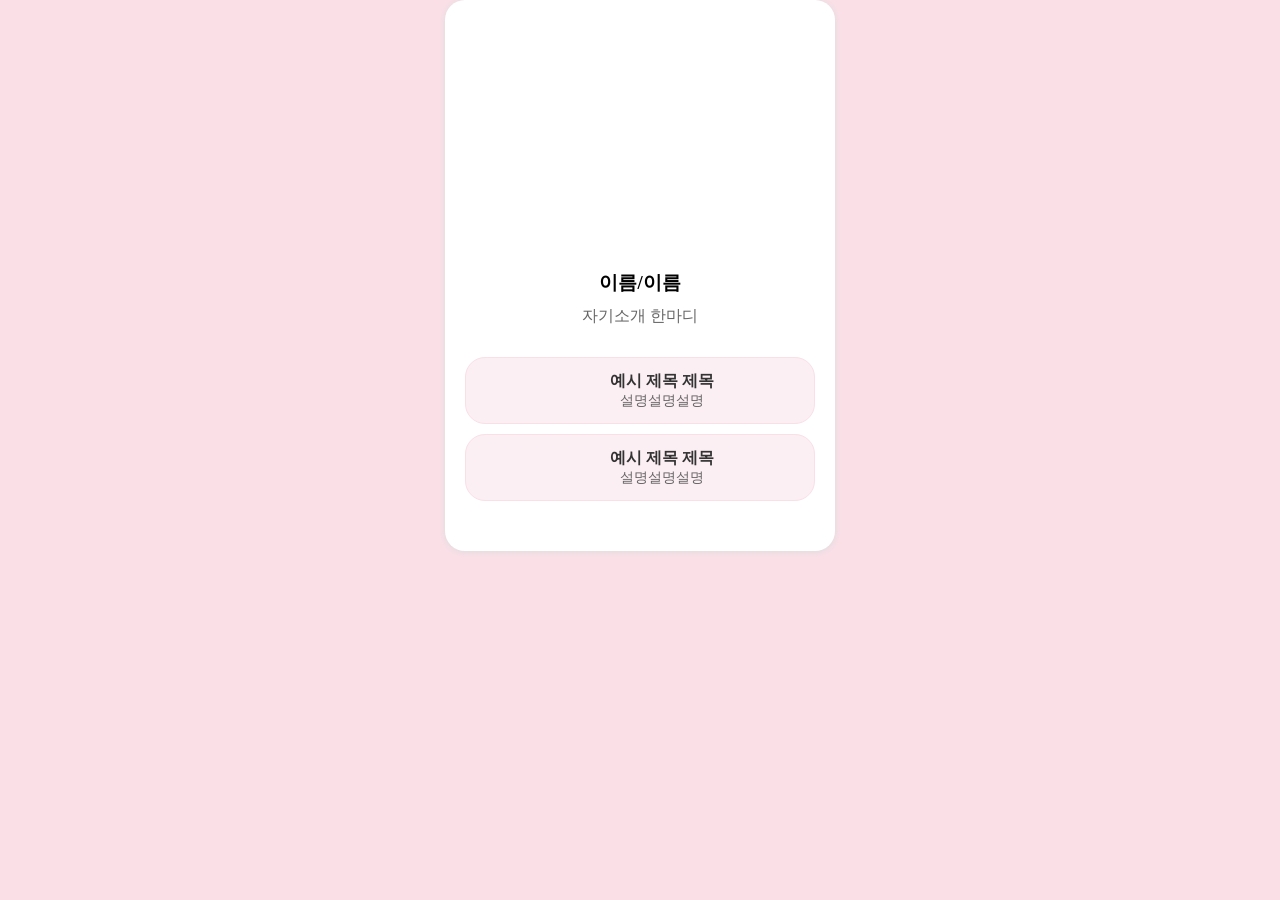
==== index.html @ 0b44631b "프로젝트 생성 메인 작업" ====
<!doctype html>
<html lang="en">
    <head>
        <meta charset="UTF-8" />
        <meta name="viewport" content="width=device-width, initial-scale=1.0" />
        <title>카드</title>
        <link
            rel="stylesheet"
            href="https://cdnjs.cloudflare.com/ajax/libs/font-awesome/7.0.1/css/all.min.css"
            integrity="sha512-2SwdPD6INVrV/lHTZbO2nodKhrnDdJK9/kg2XD1r9uGqPo1cUbujc+IYdlYdEErWNu69gVcYgdxlmVmzTWnetw=="
            crossorigin="anonymous"
            referrerpolicy="no-referrer"
        />
        <link rel="stylesheet" href="css/main.css" />
    </head>
    <body bgcolor="#fadfe7">
        <!-- 전체레이아웃 -->
        <section>
            <!-- 상단메뉴 -->
            <nav>
                <a href="#"><i class="fa-solid fa-cookie-bite"></i></a>
                <a href="#"><i class="fa-solid fa-cat"></i></a>
            </nav>
            <!-- 프로필칸 -->
            <div class="profile">
                <div class="pf-img">
                    <img
                        src="https://wallpapers.com/images/hd/light-pink-aesthetic-pictures-nsy5ixni1ydacsto.jpg"
                        alt=""
                    />
                </div>
                <h3>이름/이름</h3>
                <p>자기소개 한마디</p>
            </div>
            <!-- 링크 -->
            <ul class="link">
                <li>
                    <div class="li-img"><i class="fa-solid fa-store"></i></div>
                    <div class="li-subtxt">
                        <span>예시 제목 제목</span>
                        <p>설명설명설명</p>
                    </div>
                </li>
                <li>
                    <div class="li-img"><i class="fa-brands fa-tumblr"></i></div>
                    <div class="li-subtxt">
                        <span>예시 제목 제목</span>
                        <p>설명설명설명</p>
                    </div>
                </li>
            </ul>
            <!-- 다른 페이지 -->
            <nav class="others">
                <ul class="others_list">
                    <li class="on"><a href="index.html"><i class="fa-solid fa-paw" ></i></a></li>
                    <li><a href="page2.html"><i class="fa-solid fa-paw"></i></a></li>
                    <li><a href="#"><i class="fa-solid fa-paw"></i></a></li>
                    <li><a href="#"><i class="fa-solid fa-paw"></i></a></li>
                </ul>
            </nav>
        </section>
    </body>
</html>
---- css/main.css ----
* {
    margin: 0;
    padding: 0;
    box-sizing: border-box;
}
ul,
li {
    list-style: none;
}
a {
    text-decoration: none;
    color: #333;
}

section {
    width: 390px;
    margin: auto;
    border-radius: 20px;
    padding: 20px;
    background-color: #fff;
    box-shadow: 0px 1px 6px #ddd;
}

/* 상단메뉴 */
nav {
    display: flex;
    justify-content: space-between;
}
nav a i {
    color: pink;
}

/* 프로필칸 */
.profile {
    display: flex;
    flex-direction: column;
    align-items: center;
    text-align: center;
    gap: 10px;
    margin: 20px 0;
}
.pf-img {
    width: 200px;
    height: 200px;
    border-radius: 20px;
    overflow: hidden;
}
.pf-img img {
    width: 100%;
}
.profile h3 {
    margin-top: 20px;
}
.profile p {
    color: #666;
}

/* 링크 */
.link {
    text-align: center;
    display: flex;
    flex-direction: column;
    gap: 10px;
    margin: 30px 0;
}
.link li {
    display: flex;
    align-items: center;
    background-color: rgba(250, 223, 231, 0.5);
    border: 1px solid rgb(250, 223, 231);
    border-radius: 20px;
    padding: 10px;
}
.li-img {
    width: 45px;
    height: 45px;
    display: flex;
    justify-content: center;
    align-items: center;
    border-radius: 10px;
    overflow: hidden;
    color: rgb(241, 117, 138);
}
.li-img img {
    width: 100%;
}
.li-subtxt {
    width: calc(100% - 30px);
}
.li-subtxt span {
    font-weight: 700;
    color: #333;
}
.li-subtxt p {
    font-size: 14px;
    color: #666;
}

/* 다른 페이지 */
.others {
    display: flex;
    justify-content: center;
    gap: 20px;
    font-size: 24px;
}
.others_list {
    display: flex;
    justify-content: center;
    gap: 20px;
    font-size: 24px;
}
.others_list li.on {
    filter: brightness(0.8) saturate(2);
}
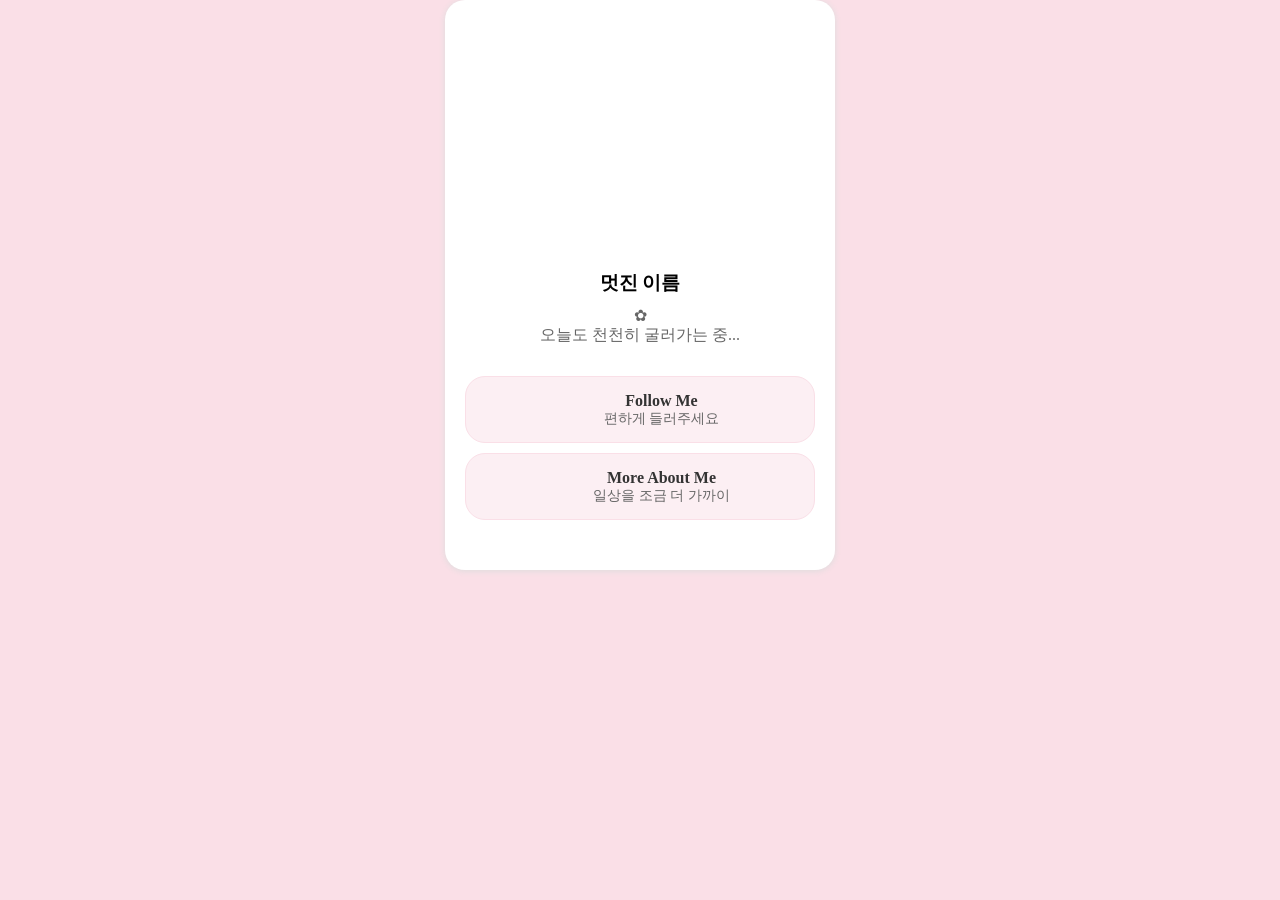
==== commit 174d3315: "기본 레이아웃 작업, 2p부터 내용 수정중" ====
--- a/index.html
+++ b/index.html
@@ -29,33 +29,41 @@
                         alt=""
                     />
                 </div>
-                <h3>이름/이름</h3>
-                <p>자기소개 한마디</p>
+                <h3>멋진 이름</h3>
+                <p>✿ <br />오늘도 천천히 굴러가는 중...</p>
             </div>
             <!-- 링크 -->
             <ul class="link">
                 <li>
-                    <div class="li-img"><i class="fa-solid fa-store"></i></div>
+                    <div class="li-img"><i class="fa-brands fa-instagram"></i></div>
                     <div class="li-subtxt">
-                        <span>예시 제목 제목</span>
-                        <p>설명설명설명</p>
+                        <span>Follow Me</span>
+                        <p>편하게 들러주세요</p>
                     </div>
                 </li>
                 <li>
                     <div class="li-img"><i class="fa-brands fa-tumblr"></i></div>
                     <div class="li-subtxt">
-                        <span>예시 제목 제목</span>
-                        <p>설명설명설명</p>
+                        <span>More About Me</span>
+                        <p>일상을 조금 더 가까이</p>
                     </div>
                 </li>
             </ul>
             <!-- 다른 페이지 -->
             <nav class="others">
                 <ul class="others_list">
-                    <li class="on"><a href="index.html"><i class="fa-solid fa-paw" ></i></a></li>
-                    <li><a href="page2.html"><i class="fa-solid fa-paw"></i></a></li>
-                    <li><a href="#"><i class="fa-solid fa-paw"></i></a></li>
-                    <li><a href="#"><i class="fa-solid fa-paw"></i></a></li>
+                    <li class="on" >
+                        <a href="index.html"><i class="fa-solid fa-paw"></i></a>
+                    </li>
+                    <li>
+                        <a href="page2.html"><i class="fa-solid fa-paw"></i></a>
+                    </li>
+                    <li>
+                        <a href="page3.html"><i class="fa-solid fa-paw"></i></a>
+                    </li>
+                    <li>
+                        <a href="page4.html"><i class="fa-solid fa-paw"></i></a>
+                    </li>
                 </ul>
             </nav>
         </section>
--- a/css/main.css
+++ b/css/main.css
@@ -28,6 +28,15 @@
 }
 nav a i {
     color: pink;
+}
+.page2 nav a i {
+    color: rgb(255, 218, 10);
+}
+.page3 nav a i {
+    color: rgb(134, 207, 144);
+}
+.page4 nav a i {
+    color: rgb(143, 179, 255);
 }
 
 /* 프로필칸 */
@@ -96,6 +105,34 @@
     color: #666;
 }
 
+/* 2페이지 */
+.page2 .link li {
+    background-color: rgba(255, 226, 183, 0.5);
+    border: 1px solid rgb(255, 228, 170);
+}
+.page2 .li-img {
+    color: rgb(223, 137, 24);
+}
+
+/* 3페이지 */
+.page3 .link li {
+    background-color: rgba(183, 255, 219, 0.5);
+    border: 1px solid rgb(170, 255, 188);
+}
+.page3 .li-img {
+    color: rgb(22, 172, 114);
+}
+
+/* 4페이지 */
+.page4 .link li {
+    background-color: rgba(183, 217, 255, 0.5);
+    border: 1px solid rgb(170, 193, 255);
+}
+.page4 .li-img {
+    color: rgb(49, 76, 230);
+}
+
+
 /* 다른 페이지 */
 .others {
     display: flex;
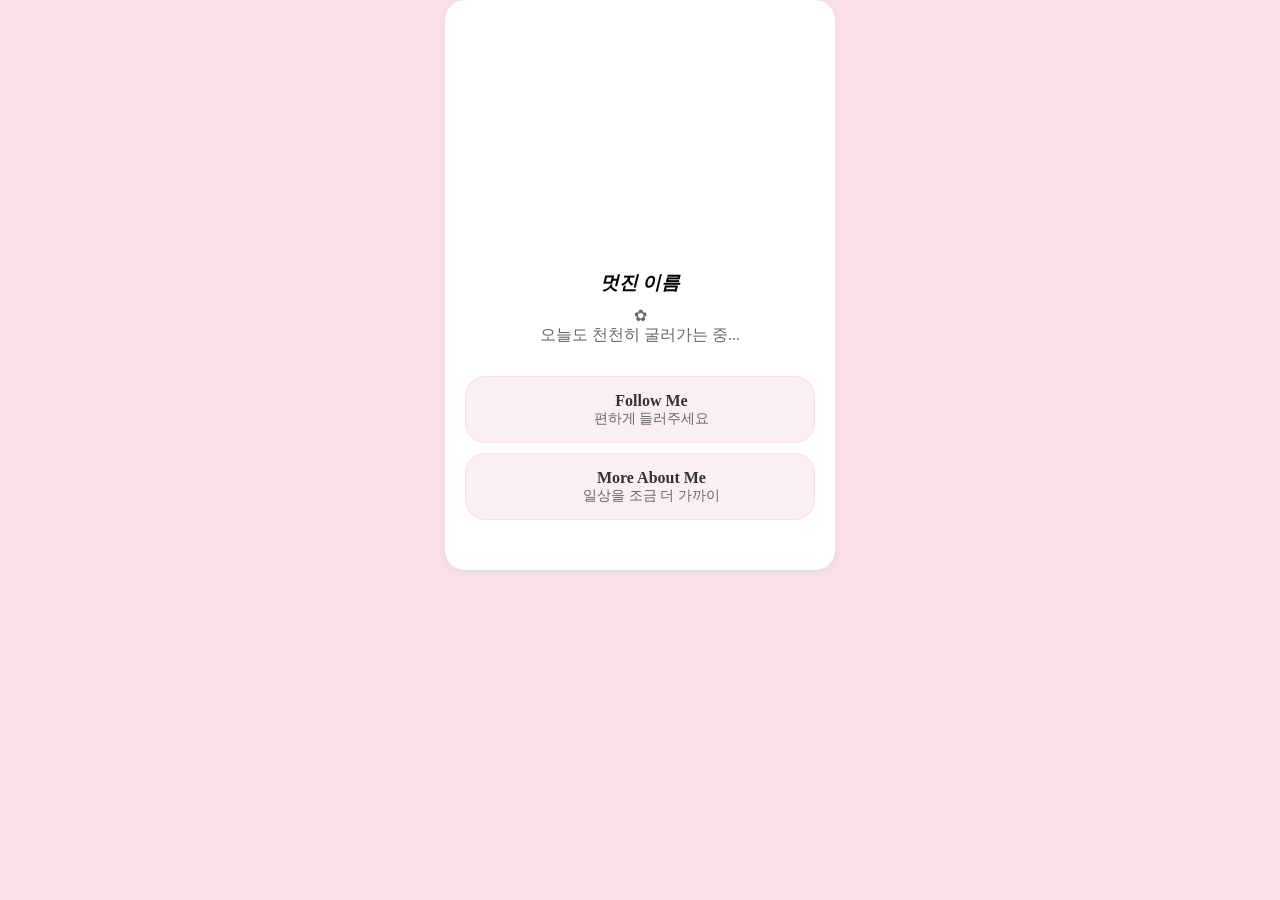
==== commit e7f5ba88: "3p 수정중" ====
--- a/index.html
+++ b/index.html
@@ -35,24 +35,28 @@
             <!-- 링크 -->
             <ul class="link">
                 <li>
-                    <div class="li-img"><i class="fa-brands fa-instagram"></i></div>
-                    <div class="li-subtxt">
-                        <span>Follow Me</span>
-                        <p>편하게 들러주세요</p>
-                    </div>
+                    <a href="#">
+                        <div class="li-img"><i class="fa-brands fa-instagram"></i></div>
+                        <div class="li-subtxt">
+                            <span>Follow Me</span>
+                            <p>편하게 들러주세요</p>
+                        </div></a
+                    >
                 </li>
                 <li>
-                    <div class="li-img"><i class="fa-brands fa-tumblr"></i></div>
-                    <div class="li-subtxt">
-                        <span>More About Me</span>
-                        <p>일상을 조금 더 가까이</p>
-                    </div>
+                    <a href="#">
+                        <div class="li-img"><i class="fa-brands fa-tumblr"></i></div>
+                        <div class="li-subtxt">
+                            <span>More About Me</span>
+                            <p>일상을 조금 더 가까이</p>
+                        </div></a
+                    >
                 </li>
             </ul>
             <!-- 다른 페이지 -->
             <nav class="others">
                 <ul class="others_list">
-                    <li class="on" >
+                    <li class="on">
                         <a href="index.html"><i class="fa-solid fa-paw"></i></a>
                     </li>
                     <li>
--- a/css/main.css
+++ b/css/main.css
@@ -59,6 +59,7 @@
 }
 .profile h3 {
     margin-top: 20px;
+    font-style: italic;
 }
 .profile p {
     color: #666;
@@ -73,12 +74,14 @@
     margin: 30px 0;
 }
 .link li {
-    display: flex;
-    align-items: center;
     background-color: rgba(250, 223, 231, 0.5);
     border: 1px solid rgb(250, 223, 231);
     border-radius: 20px;
     padding: 10px;
+}
+.link a{
+        display: flex;
+    align-items: center;
 }
 .li-img {
     width: 45px;
@@ -95,6 +98,7 @@
 }
 .li-subtxt {
     width: calc(100% - 30px);
+    padding : 0 20px 0 0;
 }
 .li-subtxt span {
     font-weight: 700;
@@ -113,14 +117,25 @@
 .page2 .li-img {
     color: rgb(223, 137, 24);
 }
+.page2 .li-subtxt span{
+    display: block;
+    width: 250px;
+    border-bottom: 1px solid rgb(243, 200, 59);
+}
 
 /* 3페이지 */
-.page3 .link li {
-    background-color: rgba(183, 255, 219, 0.5);
-    border: 1px solid rgb(170, 255, 188);
+.gallery{
+    width: 100%;
+    display: flex;
 }
-.page3 .li-img {
-    color: rgb(22, 172, 114);
+.gall_img{
+    width: calc(100% / 3 - 10px);
+    height: 150px;
+    display: flex;
+    justify-content: center;
+    align-items: center;
+    border-radius: 20px;
+    overflow: hidden;
 }
 
 /* 4페이지 */
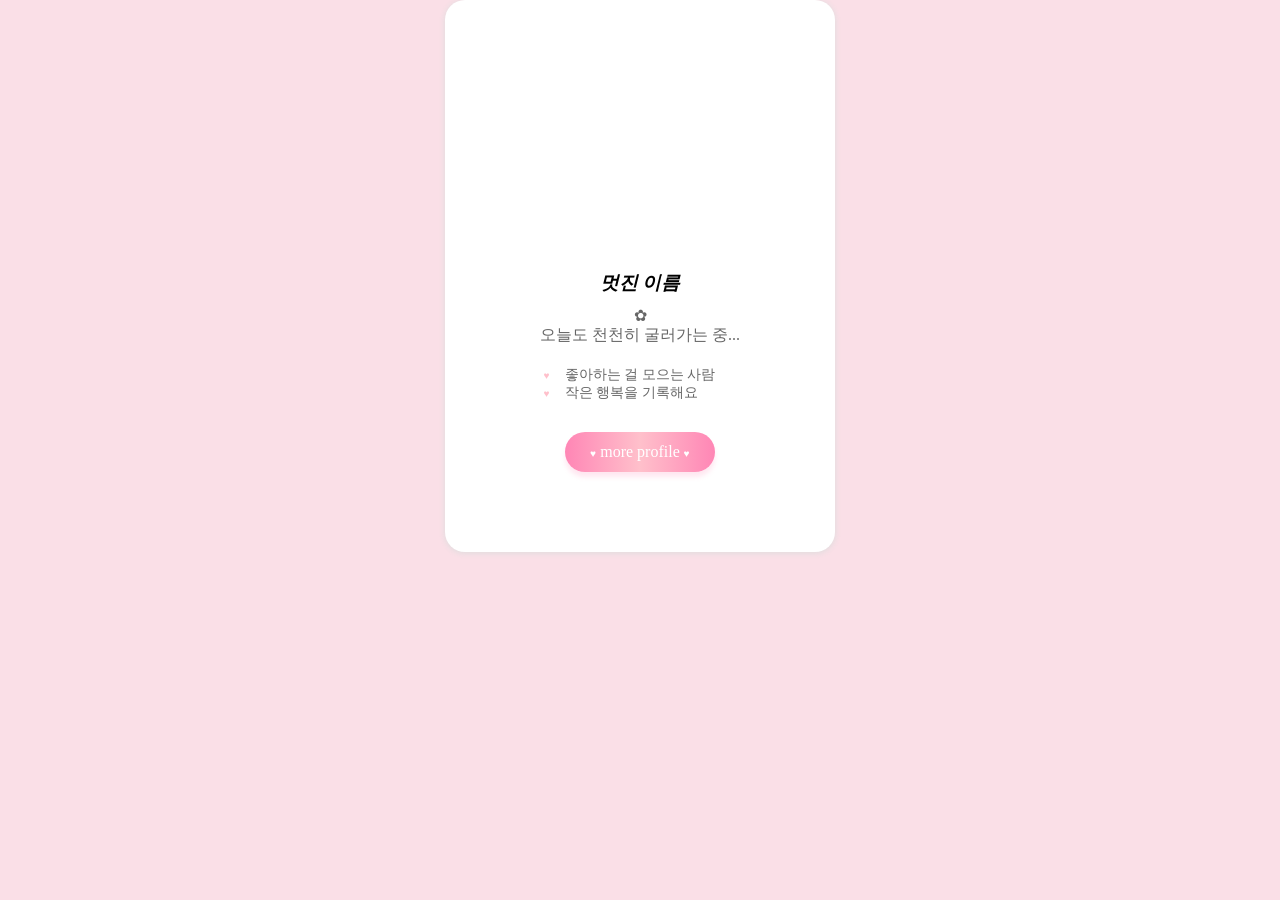
==== commit 5304dcce: "완성~" ====
--- a/index.html
+++ b/index.html
@@ -1,75 +1,83 @@
 <!doctype html>
 <html lang="en">
-    <head>
-        <meta charset="UTF-8" />
-        <meta name="viewport" content="width=device-width, initial-scale=1.0" />
-        <title>카드</title>
-        <link
-            rel="stylesheet"
-            href="https://cdnjs.cloudflare.com/ajax/libs/font-awesome/7.0.1/css/all.min.css"
-            integrity="sha512-2SwdPD6INVrV/lHTZbO2nodKhrnDdJK9/kg2XD1r9uGqPo1cUbujc+IYdlYdEErWNu69gVcYgdxlmVmzTWnetw=="
-            crossorigin="anonymous"
-            referrerpolicy="no-referrer"
-        />
-        <link rel="stylesheet" href="css/main.css" />
-    </head>
-    <body bgcolor="#fadfe7">
-        <!-- 전체레이아웃 -->
-        <section>
-            <!-- 상단메뉴 -->
-            <nav>
-                <a href="#"><i class="fa-solid fa-cookie-bite"></i></a>
-                <a href="#"><i class="fa-solid fa-cat"></i></a>
-            </nav>
-            <!-- 프로필칸 -->
-            <div class="profile">
-                <div class="pf-img">
-                    <img
-                        src="https://wallpapers.com/images/hd/light-pink-aesthetic-pictures-nsy5ixni1ydacsto.jpg"
-                        alt=""
-                    />
-                </div>
-                <h3>멋진 이름</h3>
-                <p>✿ <br />오늘도 천천히 굴러가는 중...</p>
-            </div>
-            <!-- 링크 -->
-            <ul class="link">
-                <li>
-                    <a href="#">
-                        <div class="li-img"><i class="fa-brands fa-instagram"></i></div>
-                        <div class="li-subtxt">
-                            <span>Follow Me</span>
-                            <p>편하게 들러주세요</p>
-                        </div></a
-                    >
-                </li>
-                <li>
-                    <a href="#">
-                        <div class="li-img"><i class="fa-brands fa-tumblr"></i></div>
-                        <div class="li-subtxt">
-                            <span>More About Me</span>
-                            <p>일상을 조금 더 가까이</p>
-                        </div></a
-                    >
-                </li>
-            </ul>
-            <!-- 다른 페이지 -->
-            <nav class="others">
-                <ul class="others_list">
-                    <li class="on">
-                        <a href="index.html"><i class="fa-solid fa-paw"></i></a>
-                    </li>
-                    <li>
-                        <a href="page2.html"><i class="fa-solid fa-paw"></i></a>
-                    </li>
-                    <li>
-                        <a href="page3.html"><i class="fa-solid fa-paw"></i></a>
-                    </li>
-                    <li>
-                        <a href="page4.html"><i class="fa-solid fa-paw"></i></a>
-                    </li>
-                </ul>
-            </nav>
-        </section>
-    </body>
+  <head>
+    <meta charset="UTF-8" />
+    <meta name="viewport" content="width=device-width, initial-scale=1.0" />
+    <title>나의 사이트♪</title>
+    <link rel="icon" href="image/cat_4219827.svg" />
+    <link
+      rel="stylesheet"
+      href="https://cdnjs.cloudflare.com/ajax/libs/font-awesome/7.0.1/css/all.min.css"
+      integrity="sha512-2SwdPD6INVrV/lHTZbO2nodKhrnDdJK9/kg2XD1r9uGqPo1cUbujc+IYdlYdEErWNu69gVcYgdxlmVmzTWnetw=="
+      crossorigin="anonymous"
+      referrerpolicy="no-referrer"
+    />
+    <link rel="stylesheet" href="css/main.css" />
+  </head>
+  <body bgcolor="#fadfe7">
+    <!-- 전체레이아웃 -->
+    <section>
+      <!-- 상단메뉴 -->
+      <nav>
+        <a href="#"><i class="fa-solid fa-cookie-bite"></i></a>
+        <a href="#"><i class="fa-solid fa-cat"></i></a>
+      </nav>
+      <!-- 프로필칸 -->
+      <div class="profile">
+        <div class="pf-img">
+          <img
+            src="https://wallpapers.com/images/hd/light-pink-aesthetic-pictures-nsy5ixni1ydacsto.jpg"
+            alt=""
+          />
+        </div>
+        <h3>멋진 이름</h3>
+        <p>✿ <br />오늘도 천천히 굴러가는 중...</p>
+
+        <ul class="pf-box">
+          <li>좋아하는 걸 모으는 사람</li>
+          <li>작은 행복을 기록해요</li>
+        </ul>
+      </div>
+
+      <a href="profile.html" class="btn-view"><span>♥</span> more profile <span>♥</span> </a>
+      <!-- 링크 -->
+      <ul class="link">
+        <!-- <li>
+          <a href="#">
+            <div class="li-img"><i class="fa-brands fa-instagram"></i></div>
+            <div class="li-subtxt">
+              <span>Follow Me</span>
+              <p>편하게 들러주세요</p>
+            </div></a
+          >
+        </li>
+        <li>
+          <a href="#">
+            <div class="li-img"><i class="fa-brands fa-tumblr"></i></div>
+            <div class="li-subtxt">
+              <span>More About Me</span>
+              <p>일상을 조금 더 가까이</p>
+            </div></a
+          >
+        </li> -->
+      </ul>
+      <!-- 다른 페이지 -->
+      <nav class="others">
+        <ul class="others_list">
+          <li class="on">
+            <a href="index.html"><i class="fa-solid fa-paw"></i></a>
+          </li>
+          <li>
+            <a href="page2.html"><i class="fa-solid fa-paw"></i></a>
+          </li>
+          <li>
+            <a href="page3.html"><i class="fa-solid fa-paw"></i></a>
+          </li>
+          <li>
+            <a href="page4.html"><i class="fa-solid fa-paw"></i></a>
+          </li>
+        </ul>
+      </nav>
+    </section>
+  </body>
 </html>
--- a/css/main.css
+++ b/css/main.css
@@ -1,166 +1,206 @@
 * {
-    margin: 0;
-    padding: 0;
-    box-sizing: border-box;
+  margin: 0;
+  padding: 0;
+  box-sizing: border-box;
 }
 ul,
 li {
-    list-style: none;
+  list-style: none;
 }
 a {
-    text-decoration: none;
-    color: #333;
+  text-decoration: none;
+  color: #333;
 }
 
 section {
-    width: 390px;
-    margin: auto;
-    border-radius: 20px;
-    padding: 20px;
-    background-color: #fff;
-    box-shadow: 0px 1px 6px #ddd;
+  width: 390px;
+  margin: auto;
+  border-radius: 20px;
+  padding: 20px;
+  background-color: #fff;
+  box-shadow: 0px 1px 6px #ddd;
 }
 
 /* 상단메뉴 */
 nav {
-    display: flex;
-    justify-content: space-between;
+  display: flex;
+  justify-content: space-between;
 }
 nav a i {
-    color: pink;
+  color: pink;
 }
 .page2 nav a i {
-    color: rgb(255, 218, 10);
+  color: rgb(255, 218, 10);
 }
 .page3 nav a i {
-    color: rgb(134, 207, 144);
+  color: rgb(134, 207, 144);
 }
 .page4 nav a i {
-    color: rgb(143, 179, 255);
+  color: rgb(143, 179, 255);
 }
 
 /* 프로필칸 */
 .profile {
-    display: flex;
-    flex-direction: column;
-    align-items: center;
-    text-align: center;
-    gap: 10px;
-    margin: 20px 0;
+  display: flex;
+  flex-direction: column;
+  align-items: center;
+  text-align: center;
+  gap: 10px;
+  margin: 20px 0;
 }
 .pf-img {
-    width: 200px;
-    height: 200px;
-    border-radius: 20px;
-    overflow: hidden;
+  width: 200px;
+  height: 200px;
+  border-radius: 20px;
+  overflow: hidden;
 }
 .pf-img img {
-    width: 100%;
+  width: 100%;
 }
 .profile h3 {
-    margin-top: 20px;
-    font-style: italic;
+  margin-top: 20px;
+  font-style: italic;
 }
 .profile p {
-    color: #666;
-}
+  color: #666;
+}
+
+.pf-box {
+  margin: 10px 0;
+  text-align: left;
+  color: #666;
+  font-size: 14px;
+}
+.pf-box li::marker {
+  content: "♥      ";
+  color: pink;
+  font-size: 10px;
+}
+
+.btn-view {
+  display: block;
+  width: 150px;
+  height: 40px;
+  border-radius: 50px;
+  margin: auto;
+  color: #fff;
+  background: linear-gradient(90deg,rgb(255, 134, 181), pink, rgb(255, 134, 181));
+  text-align: center;
+  line-height: 40px;
+  box-shadow: 0px 5px 5px rgba(255,134,181,0.2);
+}
+.btn-view span{
+  font-size: 10px;
+}
+
 
 /* 링크 */
 .link {
-    text-align: center;
-    display: flex;
-    flex-direction: column;
-    gap: 10px;
-    margin: 30px 0;
+  text-align: center;
+  display: flex;
+  flex-direction: column;
+  gap: 10px;
+  margin: 30px 0;
 }
 .link li {
-    background-color: rgba(250, 223, 231, 0.5);
-    border: 1px solid rgb(250, 223, 231);
-    border-radius: 20px;
-    padding: 10px;
-}
-.link a{
-        display: flex;
-    align-items: center;
+  background-color: rgba(250, 223, 231, 0.5);
+  border: 1px solid rgb(250, 223, 231);
+  border-radius: 20px;
+  padding: 10px;
+}
+.link a {
+  display: flex;
+  align-items: center;
 }
 .li-img {
-    width: 45px;
-    height: 45px;
-    display: flex;
-    justify-content: center;
-    align-items: center;
-    border-radius: 10px;
-    overflow: hidden;
-    color: rgb(241, 117, 138);
+  width: 45px;
+  height: 45px;
+  display: flex;
+  justify-content: center;
+  align-items: center;
+  border-radius: 10px;
+  overflow: hidden;
+  color: rgb(241, 117, 138);
 }
 .li-img img {
-    width: 100%;
+  width: 100%;
 }
 .li-subtxt {
-    width: calc(100% - 30px);
-    padding : 0 20px 0 0;
+  width: calc(100% - 30px);
+  padding: 0 20px 0 0;
 }
 .li-subtxt span {
-    font-weight: 700;
-    color: #333;
+  font-weight: 700;
+  color: #333;
 }
 .li-subtxt p {
-    font-size: 14px;
-    color: #666;
+  font-size: 14px;
+  color: #666;
 }
 
 /* 2페이지 */
 .page2 .link li {
-    background-color: rgba(255, 226, 183, 0.5);
-    border: 1px solid rgb(255, 228, 170);
+  background-color: rgba(255, 226, 183, 0.5);
+  border: 1px solid rgb(255, 228, 170);
 }
 .page2 .li-img {
-    color: rgb(223, 137, 24);
-}
-.page2 .li-subtxt span{
-    display: block;
-    width: 250px;
-    border-bottom: 1px solid rgb(243, 200, 59);
+  color: rgb(223, 137, 24);
+}
+.page2 .li-subtxt span {
+  display: block;
+  width: 250px;
+  border-bottom: 1px solid rgb(243, 200, 59);
 }
 
 /* 3페이지 */
-.gallery{
-    width: 100%;
-    display: flex;
-}
-.gall_img{
-    width: calc(100% / 3 - 10px);
-    height: 150px;
-    display: flex;
-    justify-content: center;
-    align-items: center;
-    border-radius: 20px;
-    overflow: hidden;
+.gallery {
+  width: 100%;
+  display: flex;
+  flex-wrap: wrap;
+  justify-content: space-between;
+  gap: 10px;
+  margin-bottom: 30px;
+}
+.gall_img {
+  width: calc(100% / 3 - 10px);
+  height: 150px;
+  display: flex;
+  justify-content: center;
+  align-items: center;
+  border-radius: 20px;
+  overflow: hidden;
+}
+.gall_img:hover img {
+  position: absolute;
+  width: 500px;
+  z-index: 9999;
 }
 
 /* 4페이지 */
+
 .page4 .link li {
-    background-color: rgba(183, 217, 255, 0.5);
-    border: 1px solid rgb(170, 193, 255);
+  background-color: rgba(183, 217, 255, 0.5);
+  border: 1px solid rgb(170, 193, 255);
 }
 .page4 .li-img {
-    color: rgb(49, 76, 230);
-}
-
+  color: rgb(49, 76, 230);
+}
 
 /* 다른 페이지 */
 .others {
-    display: flex;
-    justify-content: center;
-    gap: 20px;
-    font-size: 24px;
+  display: flex;
+  justify-content: center;
+  gap: 20px;
+  font-size: 24px;
 }
 .others_list {
-    display: flex;
-    justify-content: center;
-    gap: 20px;
-    font-size: 24px;
+  display: flex;
+  justify-content: center;
+  gap: 20px;
+  font-size: 24px;
 }
 .others_list li.on {
-    filter: brightness(0.8) saturate(2);
-}
+  filter: brightness(0.8) saturate(2);
+  position: relative;
+  z-index: 1;
+}
